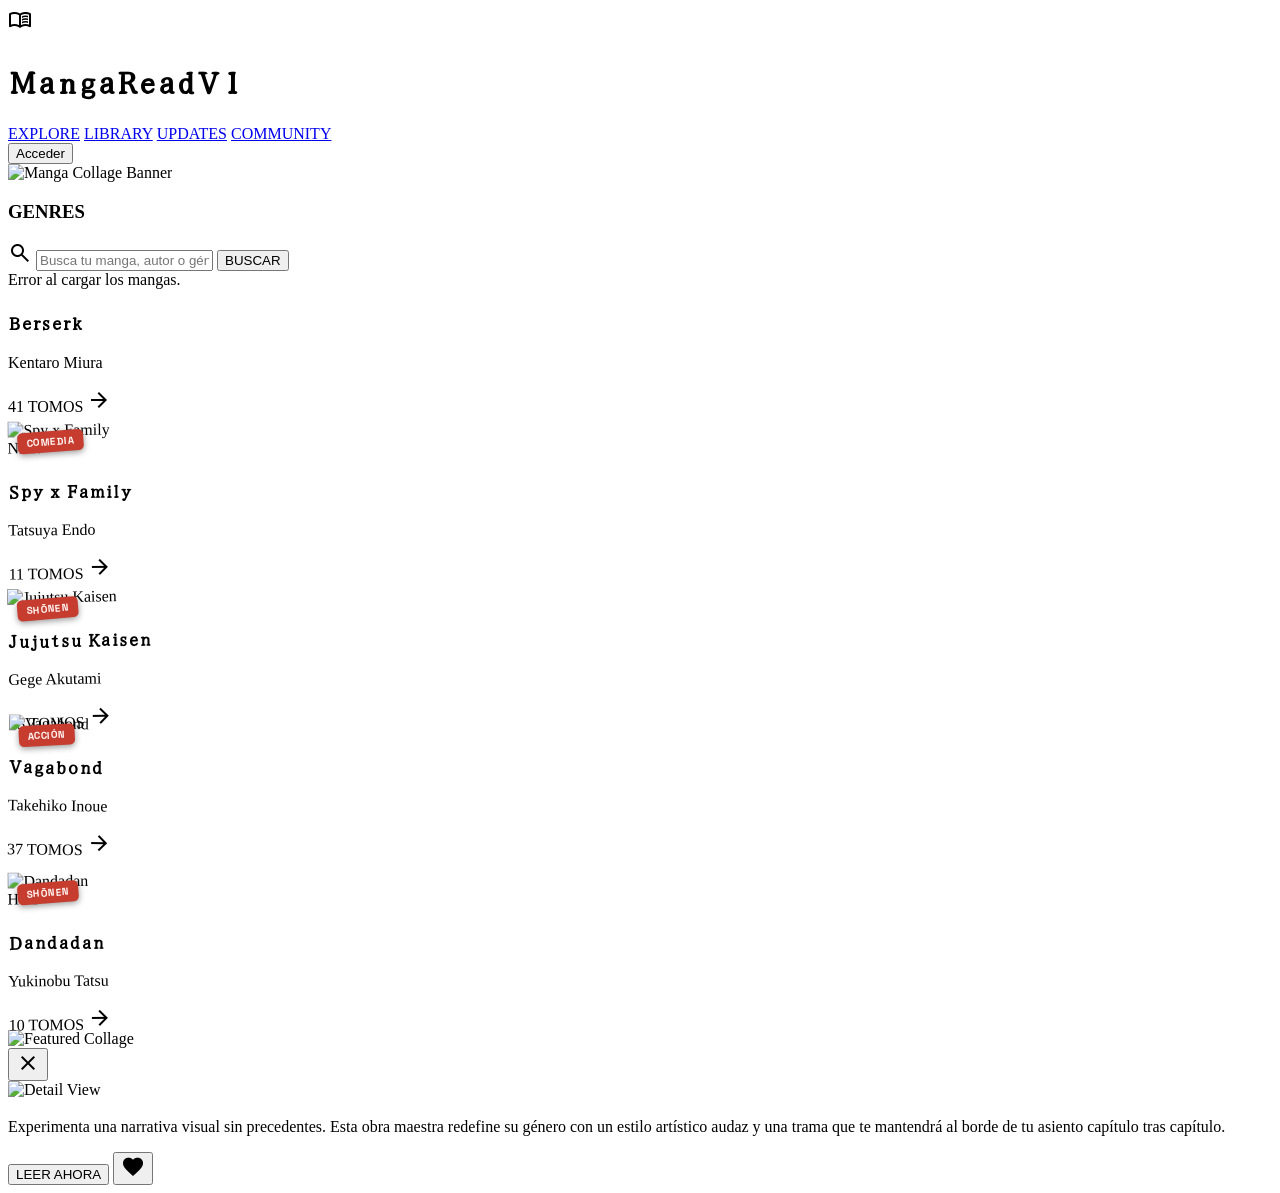
==== index.html @ c5d29793 "primera vercion mangaread" ====
<!DOCTYPE html><html class="dark" lang="es" style=""><head><meta charset="utf-8"><meta content="width=device-width, initial-scale=1.0" name="viewport"><link href="https://fonts.googleapis.com/css2?family=Yuji+Syuku&amp;family=Anton&amp;family=Space+Grotesk:wght@700&amp;family=Hanken+Grotesk:wght@400;700&amp;family=Material+Symbols+Outlined:wght,FILL@100..700,0..1&amp;display=block" rel="stylesheet"><script src="https://cdn.tailwindcss.com?plugins=forms,container-queries"></script><script id="tailwind-config">try{
        tailwind.config = {
            darkMode: "class",
            theme: {
                extend: {
                    "colors": {
                        "outline-variant": "#5c4037",
                        "on-secondary": "#690000",
                        "surface-bright": "#3a3939",
                        "tertiary-fixed": "#ffe16d",
                        "on-surface-variant": "#e6beb2",
                        "on-tertiary-fixed-variant": "#544600",
                        "secondary-container": "#e60000",
                        "surface-container": "#201f1f",
                        "primary": "#93b4e3",
                        "on-error-container": "#ffdad6",
                        "tertiary-container": "#c9a900",
                        "on-primary-fixed": "#0d1b30",
                        "inverse-primary": "#3d5a8a",
                        "on-primary": "#0d1b30",
                        "primary-container": "#2b4570",
                        "surface-dim": "#131313",
                        "tertiary-fixed-dim": "#e9c400",
                        "on-secondary-fixed-variant": "#930100",
                        "background": "#131313",
                        "error": "#ffb4ab",
                        "surface-container-low": "#1c1b1b",
                        "on-primary-container": "#dce6f5",
                        "on-error": "#690005",
                        "primary-fixed": "#c9d9f0",
                        "error-container": "#93000a",
                        "surface": "#131313",
                        "surface-container-high": "#2a2a2a",
                        "on-tertiary-container": "#4c3e00",
                        "on-tertiary-fixed": "#221b00",
                        "on-surface": "#e5e2e1",
                        "on-primary-fixed-variant": "#1e3252",
                        "secondary-fixed": "#ffdad4",
                        "secondary": "#ffb4a8",
                        "surface-tint": "#93b4e3",
                        "surface-variant": "#353534",
                        "on-secondary-container": "#fff6f5",
                        "primary-fixed-dim": "#93b4e3",
                        "secondary-fixed-dim": "#ffb4a8",
                        "inverse-surface": "#e5e2e1",
                        "surface-container-lowest": "#0e0e0e",
                        "tertiary": "#e9c400",
                        "surface-container-highest": "#353534",
                        "inverse-on-surface": "#313030",
                        "outline": "#ad897e",
                        "on-background": "#e5e2e1",
                        "on-tertiary": "#3a3000",
                        "on-secondary-fixed": "#410000"
                    },
                    "borderRadius": {
                        "DEFAULT": "0.25rem",
                        "lg": "0.5rem",
                        "xl": "0.75rem",
                        "full": "9999px"
                    },
                    "spacing": {
                        "margin-safe": "32px",
                        "gutter": "24px",
                        "panel-gap": "16px",
                        "unit": "4px",
                        "asymmetric-offset": "48px"
                    },
                    "fontFamily": {
                        "headline-lg-mobile": ["Anton"],
                        "headline-lg": ["Anton"],
                        "display-hero": ["Anton"],
                        "headline-md": ["Anton"],
                        "label-bold": ["Space Grotesk"],
                        "body-lg": ["Hanken Grotesk"],
                        "body-md": ["Hanken Grotesk"]
                    },
                    "fontSize": {
                        "headline-lg-mobile": ["36px", { "lineHeight": "1.1", "fontWeight": "400" }],
                        "headline-lg": ["48px", { "lineHeight": "1.2", "fontWeight": "400" }],
                        "display-hero": ["72px", { "lineHeight": "1.1", "letterSpacing": "-0.02em", "fontWeight": "400" }],
                        "headline-md": ["32px", { "lineHeight": "1.2", "fontWeight": "400" }],
                        "label-bold": ["14px", { "lineHeight": "1.2", "letterSpacing": "0.1em", "fontWeight": "700" }],
                        "body-lg": ["18px", { "lineHeight": "1.6", "fontWeight": "400" }],
                        "body-md": ["16px", { "lineHeight": "1.5", "fontWeight": "400" }]
                    }
                },
            },
        }
    }catch(_e){}</script></head><body class="bg-background text-on-background font-body-md selection:bg-primary selection:text-on-primary overflow-x-hidden min-h-screen flex flex-col">

    <!-- Top Navigation Bar -->
    <header class="bg-surface-container/90 backdrop-blur-md w-full sticky top-0 z-50 border-b border-white/10">
        <div class="flex justify-between items-center px-gutter py-4 w-full max-w-[1440px] mx-auto">
            <div class="flex items-center gap-3">
                <span class="material-symbols-outlined text-primary text-headline-md">menu_book</span>
                <h1 class="text-headline-md text-primary tracking-tighter" style="font-family:'Yuji Syuku',serif;">MangaReadV1</h1>
            </div>
            <nav class="hidden md:flex gap-8">
                <a class="font-label-bold text-label-bold text-primary border-b-2 border-primary pb-1" href="#">EXPLORE</a>
                <a class="font-label-bold text-label-bold text-on-surface-variant hover:text-primary transition-colors" href="#">LIBRARY</a>
                <a class="font-label-bold text-label-bold text-on-surface-variant hover:text-primary transition-colors" href="#">UPDATES</a>
                <a class="font-label-bold text-label-bold text-on-surface-variant hover:text-primary transition-colors" href="#">COMMUNITY</a>
            </nav>
            <button class="bg-primary-container text-on-primary-container px-6 py-2 rounded-lg font-label-bold text-label-bold hover:bg-primary hover:text-on-primary transition-all duration-300 active:scale-95 kinetic-border">Acceder</button>
        </div>
    </header>

    <!-- Main Content Wrapper (1440px max-width) -->
    <div class="w-full max-w-[1440px] mx-auto flex-1 flex flex-col">
        
        <!-- Header Banner Image (Collage 2) -->
        <div class="w-full overflow-hidden relative h-[200px]">
            <img src="https://lh3.googleusercontent.com/aida-public/[base64]" alt="Manga Collage Banner" class="w-full h-full object-cover transition-all duration-700 brightness-50 hover:brightness-75">
            <div class="absolute inset-0 bg-gradient-to-t from-background to-transparent opacity-60"></div>
            <div class="absolute bottom-8 left-gutter">
                
            </div>
        </div>

        <!-- Three-Column Asymmetrical Layout -->
        <main class="asymmetric-layout px-gutter py-12">
            
            <!-- Left Sidebar (20%): GENRES -->
            <aside class="flex flex-col gap-6">
                <div class="bg-surface-container-low/60 backdrop-blur-md rounded-xl p-6 border border-white/5 kinetic-border">
                    <h3 class="font-headline-md text-headline-md text-tertiary mb-6 border-b border-tertiary/20 pb-2">GENRES</h3>
                    <div id="genreFilters" class="flex flex-wrap gap-2">
                        <!-- Filters will be populated here -->
                    </div>
                </div>

                <style>
                    .hanko-chip {
                        display: inline-flex;
                        align-items: center;
                        gap: 6px;
                        padding: 6px 12px;
                        border-radius: 6px;
                        border: 1.5px solid #C63D2F;
                        color: #C63D2F;
                        background: rgba(198,61,47,0.06);
                        font-family: 'Space Grotesk', sans-serif;
                        font-size: 12px;
                        font-weight: 700;
                        text-transform: uppercase;
                        letter-spacing: 0.05em;
                        transition: all .2s ease;
                        transform: rotate(-1deg);
                    }
                    .hanko-chip:nth-child(3n+2) { transform: rotate(1.2deg); }
                    .hanko-chip:nth-child(3n+3) { transform: rotate(-0.6deg); }
                    .hanko-chip:hover, .hanko-chip-active {
                        background: #C63D2F;
                        color: #fff6f5;
                        transform: rotate(0deg) scale(1.04);
                    }
                </style>

                
            </aside>

            <!-- Central Main Area (55%): Search & Library -->
            <section class="flex flex-col gap-8">
                <!-- Search Section -->
                <div class="relative">
                    <div class="flex items-center bg-surface-container-high/80 backdrop-blur-sm rounded-xl border-2 border-primary/30 overflow-hidden transition-all focus-within:border-primary focus-within:shadow-[0_0_20px_rgba(255,181,158,0.15)]">
                        <span class="material-symbols-outlined px-4 text-outline">search</span>
                        <input id="searchInput" class="w-full bg-transparent border-none focus:ring-0 text-on-surface py-5 font-body-lg text-body-lg placeholder:text-outline/50" placeholder="Busca tu manga, autor o género..." type="text">
                        <button id="searchButton" class="bg-primary text-on-primary px-10 py-5 font-headline-md text-headline-md hover:brightness-110 active:scale-95 transition-all">BUSCAR</button>
                    </div>
                </div>

                <style>
                    .hanko-stamp {
                        position: absolute;
                        top: 10px;
                        left: 10px;
                        z-index: 20;
                        background: #C63D2F;
                        color: #fff6f5;
                        font-family: 'Space Grotesk', sans-serif;
                        font-size: 10px;
                        font-weight: 700;
                        text-transform: uppercase;
                        letter-spacing: 0.05em;
                        padding: 4px 9px;
                        border-radius: 5px;
                        transform: rotate(-4deg);
                        box-shadow: 0 2px 6px rgba(0,0,0,0.4);
                        pointer-events: none;
                    }
                    .manga-card { transform: rotate(var(--tilt, 0deg)); transition: transform .3s ease, box-shadow .3s ease; }
                    .manga-card:nth-child(3n+1) { --tilt: -1deg; }
                    .manga-card:nth-child(3n+2) { --tilt: 0.8deg; }
                    .manga-card:nth-child(3n+3) { --tilt: -0.5deg; }
                    .manga-card:hover { --tilt: 0deg; }
                </style>

                <!-- Manga Grid -->
                <div id="mangaGrid" class="grid grid-cols-3 gap-6">
                    <!-- Cards will be populated here -->
                </div>
                            <h3 class="text-headline-md text-white leading-none mb-1" style="font-family:'Yuji Syuku',serif;">Berserk</h3>
                            <p class="text-primary text-label-bold text-xs mb-4">Kentaro Miura</p>
                            <div class="flex justify-between items-center border-t border-white/20 pt-3">
                                <span class="bg-white/10 backdrop-blur-md text-white px-2 py-1 rounded text-[10px] font-label-bold">41 TOMOS</span>
                                <span class="material-symbols-outlined text-primary">arrow_forward</span>
                            </div>
                        </div>
                    </div>
                    <!-- Card 3 -->
                    <div class="manga-card relative aspect-[3/4.5] overflow-hidden rounded-lg surface_glass cursor-pointer group transition-all duration-300 hover:z-10 hover:scale-[1.03] hover:ring-2 ring-primary kinetic-border" onclick="openManga('Spy x Family', 'Tatsuya Endo', '11 Tomos')">
                        <span class="hanko-stamp">Comedia</span>
                        <img class="w-full h-full object-cover transition-transform duration-500 group-hover:scale-105" src="https://lh3.googleusercontent.com/aida-public/[base64]" alt="Spy x Family">
                        <div class="overlay absolute inset-0 bg-gradient-to-t from-black via-black/20 to-transparent flex flex-col justify-end p-6 translate-y-12 group-hover:translate-y-0 transition-transform duration-300">
                            <span class="bg-primary text-on-primary px-3 py-1 rounded-sm text-[12px] font-label-bold w-fit mb-3">NEW</span>
                            <h3 class="text-headline-md text-white leading-none mb-1" style="font-family:'Yuji Syuku',serif;">Spy x Family</h3>
                            <p class="text-primary text-label-bold text-xs mb-4">Tatsuya Endo</p>
                            <div class="flex justify-between items-center border-t border-white/20 pt-3">
                                <span class="bg-white/10 backdrop-blur-md text-white px-2 py-1 rounded text-[10px] font-label-bold">11 TOMOS</span>
                                <span class="material-symbols-outlined text-primary">arrow_forward</span>
                            </div>
                        </div>
                    </div>
                    <!-- Card 4 -->
                    <div class="manga-card relative aspect-[3/4.5] overflow-hidden rounded-lg surface_glass cursor-pointer group transition-all duration-300 hover:z-10 hover:scale-[1.03] hover:ring-2 ring-primary kinetic-border" onclick="openManga('Jujutsu Kaisen', 'Gege Akutami', '23 Tomos')">
                        <span class="hanko-stamp">Shōnen</span>
                        <img class="w-full h-full object-cover transition-transform duration-500 group-hover:scale-105" src="https://lh3.googleusercontent.com/aida-public/[base64]" alt="Jujutsu Kaisen">
                        <div class="overlay absolute inset-0 bg-gradient-to-t from-black via-black/20 to-transparent flex flex-col justify-end p-6 translate-y-12 group-hover:translate-y-0 transition-transform duration-300">
                            <h3 class="text-headline-md text-white leading-none mb-1" style="font-family:'Yuji Syuku',serif;">Jujutsu Kaisen</h3>
                            <p class="text-primary text-label-bold text-xs mb-4">Gege Akutami</p>
                            <div class="flex justify-between items-center border-t border-white/20 pt-3">
                                <span class="bg-white/10 backdrop-blur-md text-white px-2 py-1 rounded text-[10px] font-label-bold">23 TOMOS</span>
                                <span class="material-symbols-outlined text-primary">arrow_forward</span>
                            </div>
                        </div>
                    </div>
                    <!-- Card 5 -->
                    <div class="manga-card relative aspect-[3/4.5] overflow-hidden rounded-lg surface_glass cursor-pointer group transition-all duration-300 hover:z-10 hover:scale-[1.03] hover:ring-2 ring-primary kinetic-border" onclick="openManga('Vagabond', 'Takehiko Inoue', '37 Tomos')">
                        <span class="hanko-stamp">Acción</span>
                        <img class="w-full h-full object-cover transition-transform duration-500 group-hover:scale-105" src="https://lh3.googleusercontent.com/aida-public/[base64]" alt="Vagabond">
                        <div class="overlay absolute inset-0 bg-gradient-to-t from-black via-black/20 to-transparent flex flex-col justify-end p-6 translate-y-12 group-hover:translate-y-0 transition-transform duration-300">
                            <h3 class="text-headline-md text-white leading-none mb-1" style="font-family:'Yuji Syuku',serif;">Vagabond</h3>
                            <p class="text-primary text-label-bold text-xs mb-4">Takehiko Inoue</p>
                            <div class="flex justify-between items-center border-t border-white/20 pt-3">
                                <span class="bg-white/10 backdrop-blur-md text-white px-2 py-1 rounded text-[10px] font-label-bold">37 TOMOS</span>
                                <span class="material-symbols-outlined text-primary">arrow_forward</span>
                            </div>
                        </div>
                    </div>
                    <!-- Card 6 -->
                    <div class="manga-card relative aspect-[3/4.5] overflow-hidden rounded-lg surface_glass cursor-pointer group transition-all duration-300 hover:z-10 hover:scale-[1.03] hover:ring-2 ring-primary kinetic-border" onclick="openManga('Dandadan', 'Yukinobu Tatsu', '10 Tomos')">
                        <span class="hanko-stamp">Shōnen</span>
                        <img class="w-full h-full object-cover transition-transform duration-500 group-hover:scale-105" src="https://lh3.googleusercontent.com/aida-public/[base64]" alt="Dandadan">
                        <div class="overlay absolute inset-0 bg-gradient-to-t from-black via-black/20 to-transparent flex flex-col justify-end p-6 translate-y-12 group-hover:translate-y-0 transition-transform duration-300">
                            <span class="bg-tertiary text-on-tertiary px-3 py-1 rounded-sm text-[12px] font-label-bold w-fit mb-3">HOT</span>
                            <h3 class="text-headline-md text-white leading-none mb-1" style="font-family:'Yuji Syuku',serif;">Dandadan</h3>
                            <p class="text-primary text-label-bold text-xs mb-4">Yukinobu Tatsu</p>
                            <div class="flex justify-between items-center border-t border-white/20 pt-3">
                                <span class="bg-white/10 backdrop-blur-md text-white px-2 py-1 rounded text-[10px] font-label-bold">10 TOMOS</span>
                                <span class="material-symbols-outlined text-primary">arrow_forward</span>
                            </div>
                        </div>
                    </div>
                </div>
            </section>

            <!-- Right Sidebar (25%): Featured Poster (Collage 1) -->
            <aside class="flex flex-col gap-6">
                <div class="relative h-full rounded-xl overflow-hidden border border-white/10 kinetic-border group">
                    <img src="https://lh3.googleusercontent.com/aida-public/[base64]" alt="Featured Collage" class="w-full h-full object-cover transition-all duration-1000">
                    <div class="absolute inset-0 bg-gradient-to-t from-background via-transparent to-transparent flex flex-col justify-end p-8">
                        
                        
                        
                    </div>
                </div>
            </aside>

        </main>
    </div>

    <!-- Footer -->
    <footer class="bg-surface-container-lowest border-t-2 border-outline-variant w-full mt-auto">
        
    </footer>

    <!-- Simple Detail Modal -->
    <div class="fixed inset-0 z-[100] hidden items-center justify-center bg-black/90 backdrop-blur-md p-4" id="mangaModal">
        <div class="bg-surface-container max-w-4xl w-full rounded-2xl overflow-hidden shadow-2xl kinetic-border relative flex flex-col md:flex-row h-auto max-h-[90vh]">
            <button class="absolute top-4 right-4 z-10 bg-black/50 text-white p-2 rounded-full hover:bg-primary hover:text-black transition-colors" onclick="closeModal()">
                <span class="material-symbols-outlined">close</span>
            </button>
            <div class="w-full md:w-2/5">
                <img class="w-full h-full object-cover" id="modalImg" src="https://lh3.googleusercontent.com/aida-public/[base64]" alt="Detail View">
            </div>
            <div class="p-10 flex-1 flex flex-col justify-center bg-surface-container-high/40">
                <span class="text-tertiary font-label-bold text-sm mb-4 tracking-widest uppercase" id="modalTomos"></span>
                <h2 class="font-display-hero text-headline-lg text-white mb-2 leading-none" id="modalTitle"></h2>
                <p class="text-primary font-body-lg text-body-lg mb-8" id="modalAuthor"></p>
                <p class="text-on-surface-variant font-body-md text-body-lg mb-10 leading-relaxed">
                    Experimenta una narrativa visual sin precedentes. Esta obra maestra redefine su género con un estilo artístico audaz y una trama que te mantendrá al borde de tu asiento capítulo tras capítulo.
                </p>
                <div class="flex gap-6">
                    <button class="flex-1 bg-primary text-black font-headline-md text-headline-md py-4 rounded-lg hover:bg-white transition-all kinetic-border">LEER AHORA</button>
                    <button class="px-6 border-2 border-primary text-primary rounded-lg hover:bg-primary/10 transition-all flex items-center justify-center">
                        <span class="material-symbols-outlined" style="font-variation-settings: &quot;FILL&quot; 1;">favorite</span>
                    </button>
                </div>
            </div>
        </div>
    </div>
<!-- Dependencias y Módulos -->
<script src="https://cdn.jsdelivr.net/npm/@supabase/supabase-js@2"></script>
<script src="js/config.js"></script>
<script src="js/utils.js"></script>
<script src="js/auth.js"></script>
<script src="js/manga-service.js"></script>
<script src="js/ui.js"></script>
<script src="js/reader.js"></script>
<script src="js/app.js"></script>

<script>
    function openManga(title, author, tomos) {
        document.getElementById('modalTitle').innerText = title;
        document.getElementById('modalAuthor').innerText = author;
        document.getElementById('modalTomos').innerText = tomos;
        document.getElementById('mangaModal').classList.remove('hidden');
        document.getElementById('mangaModal').classList.add('flex');
    }

    function closeModal() {
        document.getElementById('mangaModal').classList.add('hidden');
        document.getElementById('mangaModal').classList.remove('flex');
    }
</script>
</body></html>
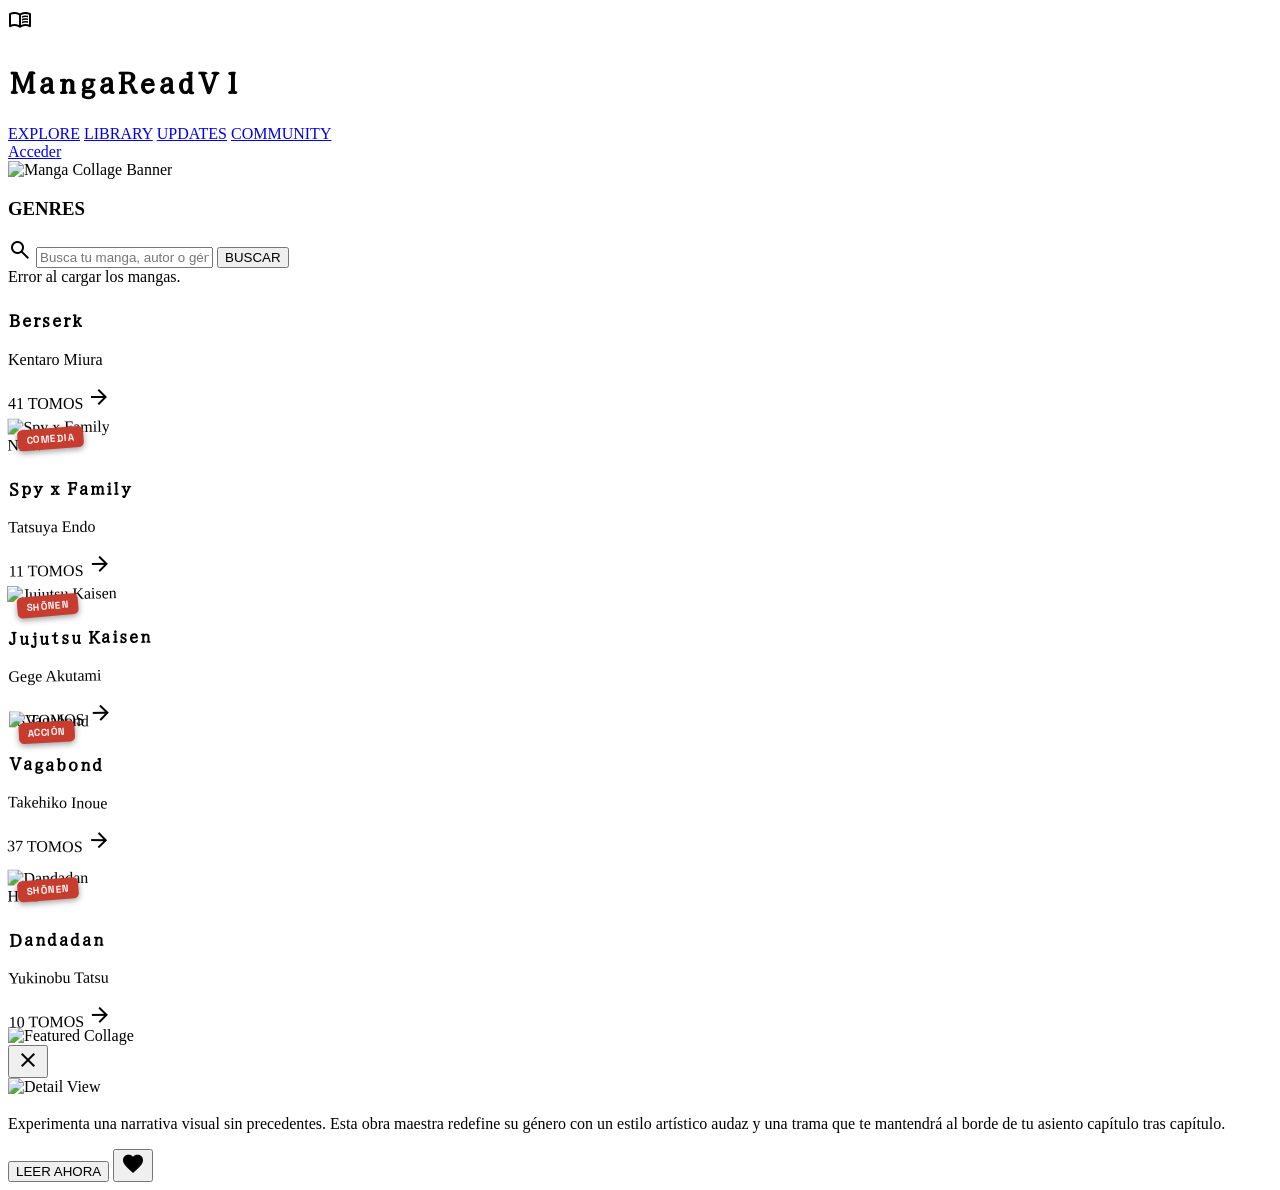
==== commit 37a5b45b: "segunto intento  mangaread" ====
--- a/index.html
+++ b/index.html
@@ -101,7 +101,7 @@
                 <a class="font-label-bold text-label-bold text-on-surface-variant hover:text-primary transition-colors" href="#">UPDATES</a>
                 <a class="font-label-bold text-label-bold text-on-surface-variant hover:text-primary transition-colors" href="#">COMMUNITY</a>
             </nav>
-            <button class="bg-primary-container text-on-primary-container px-6 py-2 rounded-lg font-label-bold text-label-bold hover:bg-primary hover:text-on-primary transition-all duration-300 active:scale-95 kinetic-border">Acceder</button>
+            <a href="admin_login_1.html" class="bg-primary-container text-on-primary-container px-6 py-2 rounded-lg font-label-bold text-label-bold hover:bg-primary hover:text-on-primary transition-all duration-300 active:scale-95 kinetic-border text-center">Acceder</a>
         </div>
     </header>
 
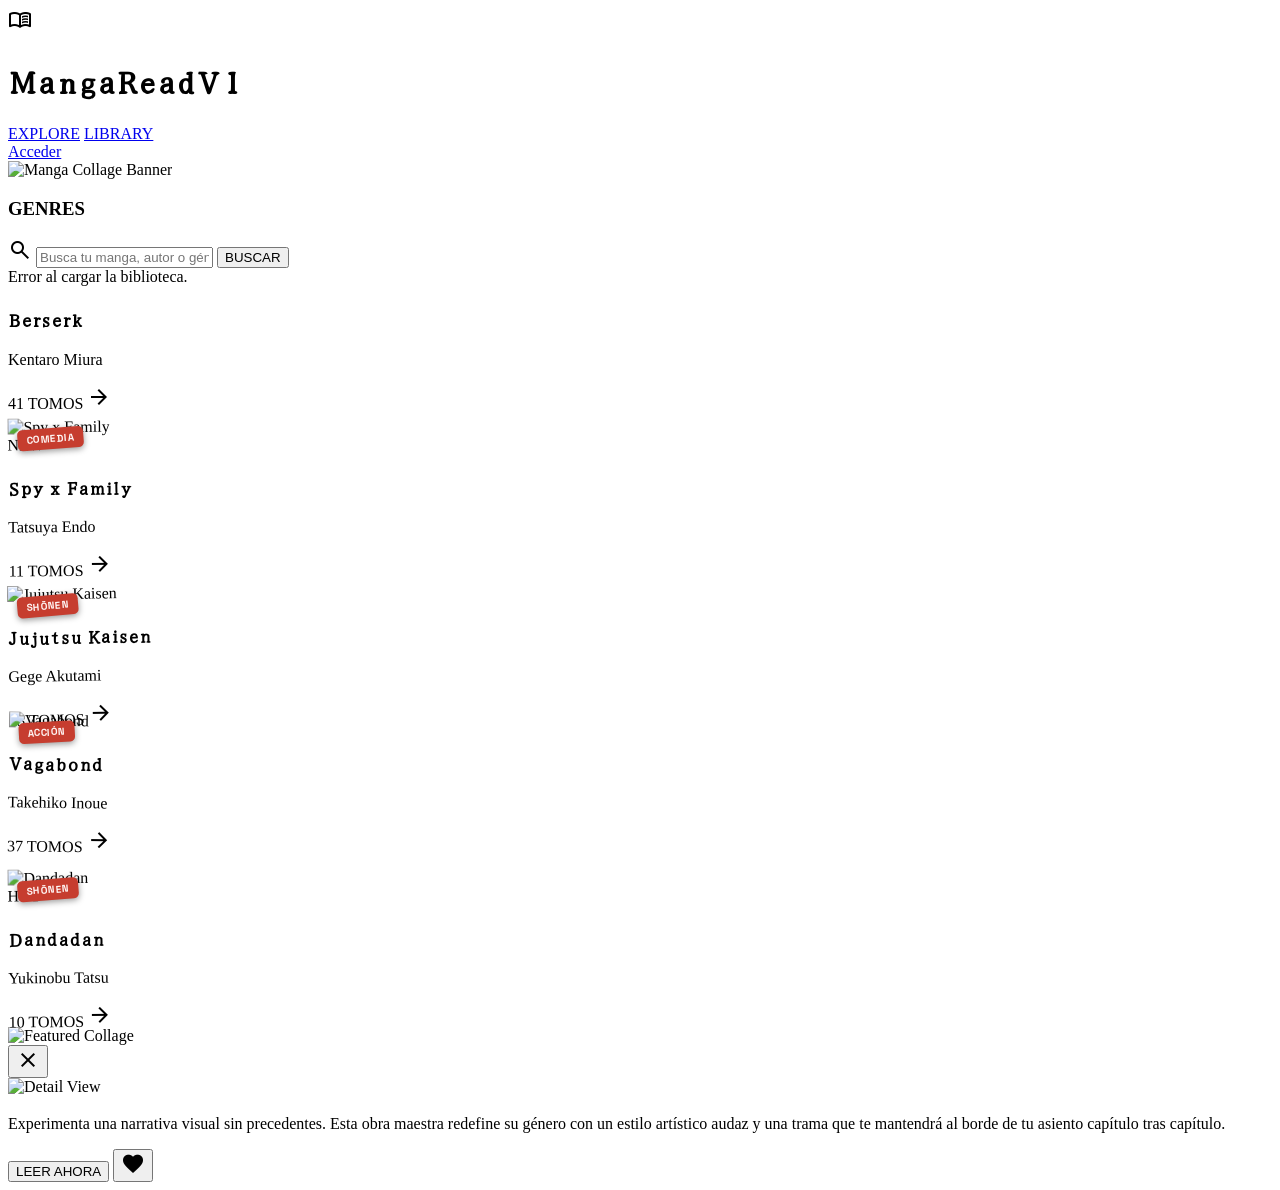
==== commit 8d8bf4db: "ultimo intento mangaread" ====
--- a/index.html
+++ b/index.html
@@ -97,9 +97,7 @@
             </div>
             <nav class="hidden md:flex gap-8">
                 <a class="font-label-bold text-label-bold text-primary border-b-2 border-primary pb-1" href="#">EXPLORE</a>
-                <a class="font-label-bold text-label-bold text-on-surface-variant hover:text-primary transition-colors" href="#">LIBRARY</a>
-                <a class="font-label-bold text-label-bold text-on-surface-variant hover:text-primary transition-colors" href="#">UPDATES</a>
-                <a class="font-label-bold text-label-bold text-on-surface-variant hover:text-primary transition-colors" href="#">COMMUNITY</a>
+                <a class="font-label-bold text-label-bold text-on-surface-variant hover:text-primary transition-colors" href="index.html">LIBRARY</a>
             </nav>
             <a href="admin_login_1.html" class="bg-primary-container text-on-primary-container px-6 py-2 rounded-lg font-label-bold text-label-bold hover:bg-primary hover:text-on-primary transition-all duration-300 active:scale-95 kinetic-border text-center">Acceder</a>
         </div>
